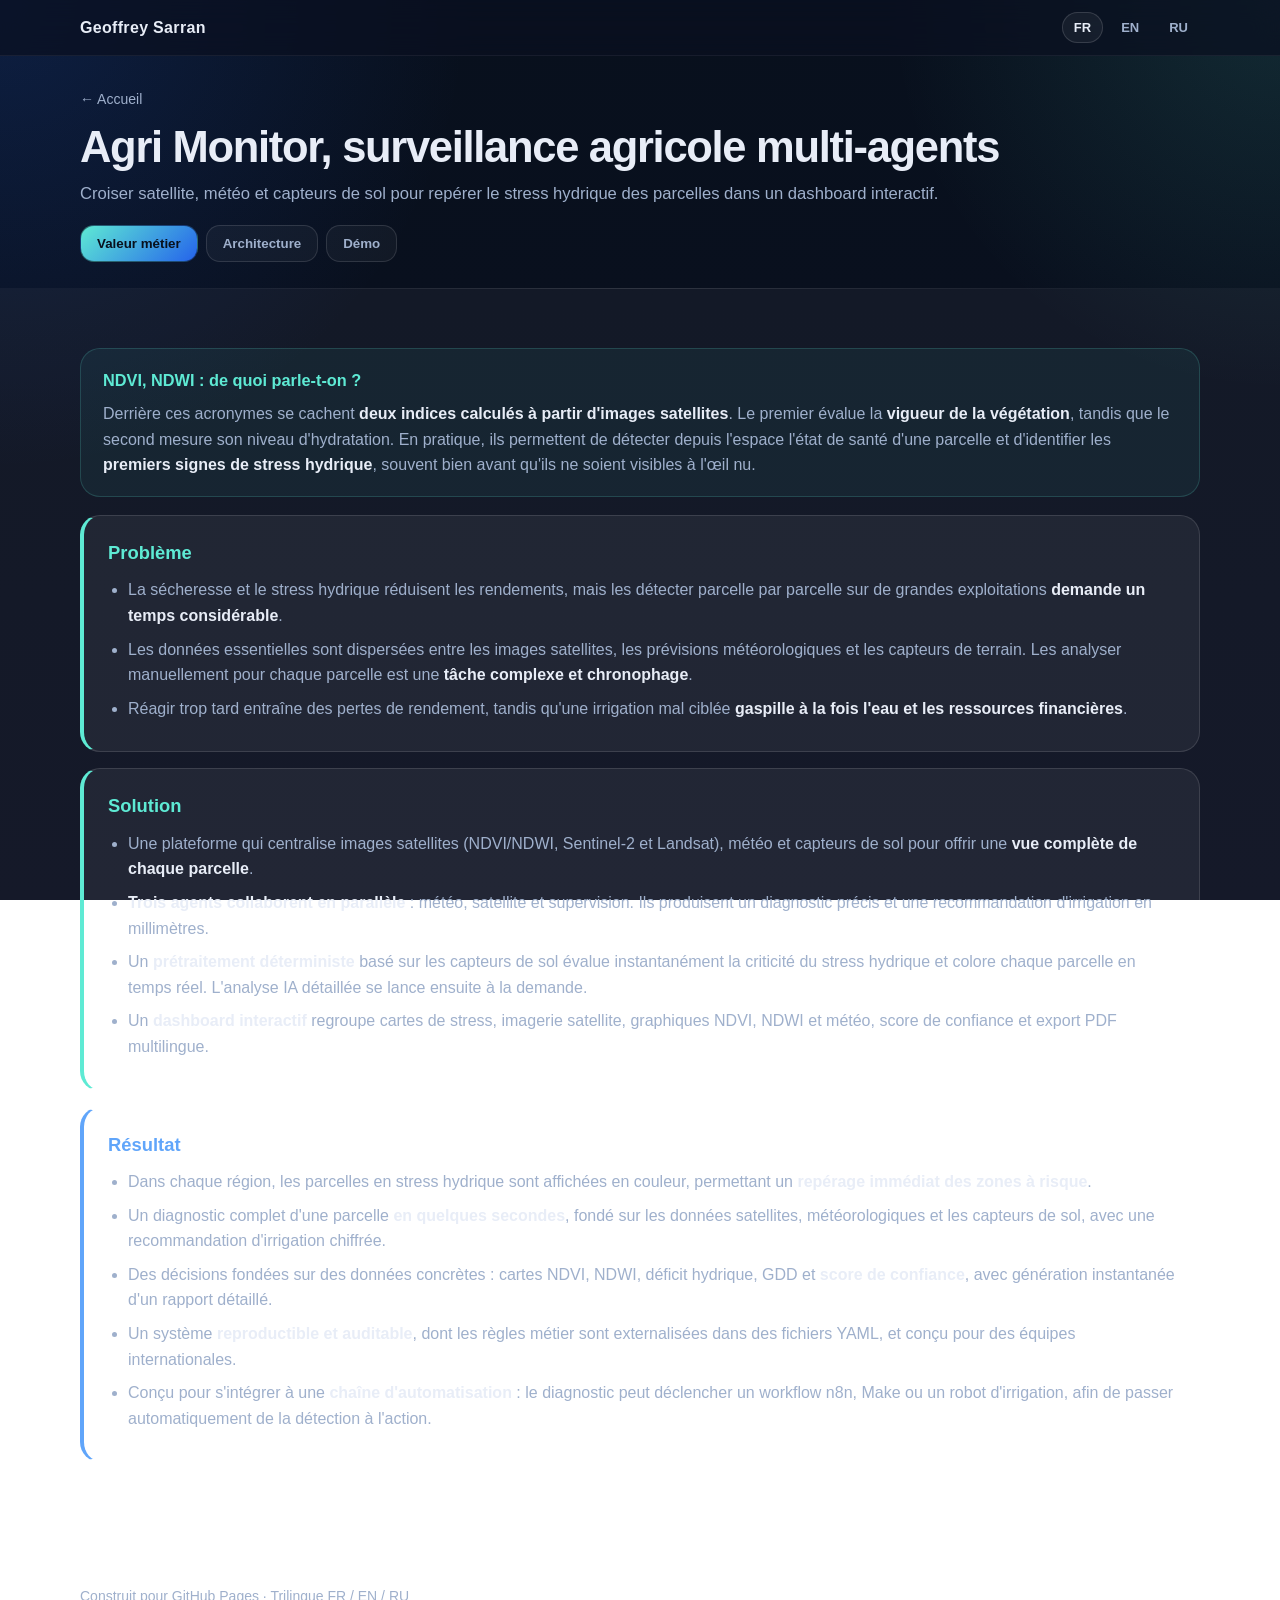
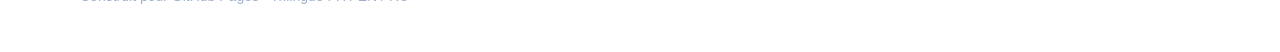
==== projects/agri-monitor/index.html @ 0bb5f07e "Portfolio trilingue FR/EN/RU : hub + 3 etudes de cas - Hub d'accueil avec heros, projets, competence" ====
<!DOCTYPE html>
<html lang="fr">
<head>
  <meta charset="UTF-8" />
  <meta name="viewport" content="width=device-width, initial-scale=1.0" />
  <title>Agri Monitor, surveillance agricole multi-agents - Geoffrey Sarran</title>
  <meta name="description" content="Étude de cas : Agri Monitor, surveillance agricole multi-agents (satellite, météo, capteurs) avec dashboard interactif. Valeur métier, architecture et démo." />
  <link rel="stylesheet" href="../../assets/css/styles.css" />
  <script>window.PAGE = { base: "../../" };</script>
</head>
<body>
  <!-- Header injecté par i18n.js -->

  <main>
    <section class="proj-hero container">
      <a class="back-link" href="../../index.html" data-i18n="proj_back">← Accueil</a>
      <h1 data-i18n="vostok_title">Agri Monitor, surveillance agricole multi-agents</h1>
      <p class="lead" data-i18n="vostok_tagline">Croiser satellite, météo et capteurs de sol pour repérer le stress hydrique des parcelles.</p>

      <div class="tabs">
        <button class="tab-btn" data-tab="value" data-i18n="tab_value">Valeur métier</button>
        <button class="tab-btn" data-tab="archi" data-i18n="tab_archi">Architecture</button>
        <button class="tab-btn" data-tab="demo"  data-i18n="tab_demo">Démo</button>
      </div>
    </section>

    <section class="band">
      <div class="container">
      <!-- ===== Panneau VALEUR MÉTIER ===== -->
      <div class="tab-panel" data-panel="value">
        <div class="context-note">
          <h3 data-i18n="vostok_context_title">NDVI, NDWI : de quoi parle-t-on ?</h3>
          <p data-i18n-html="vostok_context_html"></p>
        </div>
        <div class="case-block">
          <h3 data-i18n="cs_problem_title">Problème</h3>
          <div data-i18n-html="vostok_problem_html"></div>
        </div>
        <div class="case-block">
          <h3 data-i18n="cs_solution_title">Solution</h3>
          <div data-i18n-html="vostok_solution_html"></div>
        </div>
        <div class="case-block is-result">
          <h3 data-i18n="cs_result_title">Résultat</h3>
          <div data-i18n-html="vostok_result_html"></div>
        </div>
      </div>

      <!-- ===== Panneau ARCHITECTURE ===== -->
      <div class="tab-panel" data-panel="archi">

        <!-- Sous-section 1 : Vue d'ensemble (schéma animé parallèle) -->
        <div class="archi-sec sec-light">
          <h3 class="archi-head" data-i18n="vostok_overview_title">Vue d'ensemble</h3>
          <p class="lead" data-i18n="vostok_archi_intro">Le même principe qu'un bon diagnostic.</p>

          <h4 class="flow-title" data-i18n="vostok_flow_title">Diagnostic d'une parcelle</h4>
          <div class="flow-card">
            <!-- Fourche robuste : nœuds flexbox + connecteurs SVG calculés par fork.js -->
            <div class="fork2" id="agriFork" data-links="field>a1; field>a2; a1>sup; a2>sup; sup>diag">
              <svg class="fork2-svg" aria-hidden="true"></svg>
              <div class="fork2-node" data-fk="field"><div class="flow-icon">🗺️</div><div class="flow-label" data-i18n="vostok_fl_n1">Parcelle</div></div>
              <div class="fork2-col">
                <div class="fork2-node" data-fk="a1"><div class="flow-icon">🌦️</div><div class="flow-label" data-i18n="vostok_fl_b1">Agent météo</div></div>
                <div class="fork2-node" data-fk="a2"><div class="flow-icon" style="animation-delay:.4s">🛰️</div><div class="flow-label" data-i18n="vostok_fl_b2">Agent satellite (NDVI)</div></div>
              </div>
              <div class="fork2-node" data-fk="sup"><div class="flow-icon" style="animation-delay:1s">🧠</div><div class="flow-label" data-i18n="vostok_fl_n2">Superviseur</div></div>
              <div class="fork2-node" data-fk="diag"><div class="flow-icon" style="animation-delay:1.6s">💧</div><div class="flow-label" data-i18n="vostok_fl_n3">Diagnostic + irrigation</div></div>
            </div>
          </div>
        </div>

        <!-- Sous-section 2 : Stack technique -->
        <div class="archi-sec sec-dark">
          <h3 class="archi-head" data-i18n="vostok_stack_heading">Stack technique</h3>
          <div class="stack" data-i18n-html="vostok_stack_html"></div>
        </div>

        <!-- Sous-section 3 : Arborescence -->
        <div class="archi-sec sec-light">
          <h3 class="archi-head" data-i18n="vostok_tree_heading">Arborescence du projet</h3>
          <pre class="tree" data-i18n-html="vostok_tree_html"></pre>
        </div>

        <!-- Sous-section 4 : Extrait commenté 1 -->
        <div class="archi-sec sec-dark">
          <h3 class="archi-head" data-i18n="vostok_code_title">Extrait commenté</h3>
          <pre class="tree" data-i18n-html="vostok_code_html"></pre>
        </div>

        <!-- Sous-section 5 : Extrait commenté 2 -->
        <div class="archi-sec sec-light">
          <h3 class="archi-head" data-i18n="vostok_code2_title">Extrait commenté</h3>
          <pre class="tree" data-i18n-html="vostok_code2_html"></pre>
        </div>

        <!-- À retenir : encart à liseré teal, même style que les autres projets -->
        <div class="case-block" style="margin-top:16px">
          <p data-i18n-html="vostok_archi_note_html"></p>
        </div>
      </div>

      <!-- ===== Panneau DÉMO ===== -->
      <div class="tab-panel" data-panel="demo">
        <div class="demo-box" data-i18n-html="vostok_demo_html"></div>
      </div>
      </div>
    </section>
  </main>

  <footer class="container footer">
    <span data-i18n="footer_text">Construit pour GitHub Pages · Trilingue FR / EN / RU</span>
  </footer>

  <!-- Dictionnaires communs -->
  <script src="../../assets/i18n/fr.js"></script>
  <script src="../../assets/i18n/en.js"></script>
  <script src="../../assets/i18n/ru.js"></script>
  <!-- Dictionnaires spécifiques au projet Agri Monitor -->
  <script src="agri-monitor.fr.js"></script>
  <script src="agri-monitor.en.js"></script>
  <script src="agri-monitor.ru.js"></script>
  <!-- Moteurs : i18n puis onglets -->
  <script src="../../assets/js/i18n.js"></script>
  <script src="../../assets/js/tabs.js"></script>
  <!-- Schéma "Vue d'ensemble" : connecteurs SVG calculés depuis le centre des icônes (module partagé) -->
  <script src="../../assets/js/fork.js"></script>
</body>
</html>
---- assets/css/styles.css ----
/* =============================================================
   styles.css : Charte graphique partagée du portfolio
   Thème sombre moderne, responsive, réutilisé par toutes les pages.
   ============================================================= */

:root {
  --bg: #0b1020;
  --panel: rgba(255, 255, 255, 0.06);
  --panel-2: rgba(255, 255, 255, 0.04);
  --panel-border: rgba(255, 255, 255, 0.12);
  --text: #e8edf7;
  --muted: #9fb0cc;
  --accent: #5eead4;
  --accent-2: #2563eb; /* bleu roi profond (синий), pas bleu clair */
  --max-width: 1120px;
  --radius: 20px;
  --radius-sm: 14px;
  --shadow: 0 14px 40px rgba(0, 0, 0, 0.26);
}

* { box-sizing: border-box; }
html { scroll-behavior: smooth; }

body {
  margin: 0;
  font-family: Inter, "Segoe UI", Roboto, Arial, sans-serif;
  background:
    radial-gradient(circle at top left, rgba(37, 99, 235, 0.18), transparent 30%),
    radial-gradient(circle at top right, rgba(94, 234, 212, 0.12), transparent 25%),
    linear-gradient(180deg, #08101d 0%, #0b1020 100%);
  background-attachment: fixed;
  color: var(--text);
  line-height: 1.6;
  min-height: 100vh;
}

a { color: inherit; text-decoration: none; }

.container {
  width: min(100% - 32px, var(--max-width));
  margin: 0 auto;
}

h1, h2, h3, p { margin-top: 0; }

/* ---------- Header / navigation (injecté par i18n.js) -------- */
.site-header {
  position: sticky;
  top: 0;
  backdrop-filter: blur(14px);
  background: rgba(11, 16, 32, 0.72);
  border-bottom: 1px solid rgba(255, 255, 255, 0.06);
  z-index: 20;
}

.nav {
  display: flex;
  align-items: center;
  justify-content: space-between;
  gap: 16px;
  padding: 12px 0;
}

.brand {
  font-weight: 700;
  letter-spacing: 0.02em;
  white-space: nowrap;
}

.nav-links {
  display: flex;
  gap: 6px;
  flex-wrap: wrap;
  margin-left: auto;
  margin-right: 6px;
}

.nav-links a {
  color: var(--muted);
  font-size: 14px;
  padding: 8px 12px;
  border-radius: 999px;
  transition: 0.2s ease;
}

.nav-links a:hover { color: var(--text); background: rgba(255, 255, 255, 0.05); }

.lang-switch {
  display: flex;
  align-items: center;
  gap: 6px;
  flex-wrap: wrap;
}

.lang-btn {
  color: var(--muted);
  font-size: 13px;
  font-weight: 600;
  background: transparent;
  border: 1px solid transparent;
  padding: 7px 11px;
  border-radius: 999px;
  cursor: pointer;
  transition: 0.2s ease;
}

.lang-btn:hover,
.lang-btn.active {
  color: var(--text);
  border-color: rgba(255, 255, 255, 0.14);
  background: rgba(255, 255, 255, 0.05);
}

/* ---------- Cartes génériques -------------------------------- */
.card {
  background: var(--panel);
  border: 1px solid var(--panel-border);
  border-radius: var(--radius);
  box-shadow: var(--shadow);
}

/* ---------- Hero --------------------------------------------- */
.hero { padding: 40px 0 30px; }

.hero-grid {
  display: grid;
  grid-template-columns: 1fr 280px;
  gap: 28px;
  align-items: start;
}

.hero-card {
  padding: 30px;
  display: flex;
  flex-direction: column;
  justify-content: flex-start;
}

.eyebrow {
  display: inline-flex;
  gap: 8px;
  align-items: center;
  padding: 8px 14px;
  border-radius: 999px;
  background: rgba(94, 234, 212, 0.08);
  color: var(--accent);
  border: 1px solid rgba(94, 234, 212, 0.14);
  font-size: 13px;
  margin-bottom: 16px;
  width: fit-content;
}

h1 {
  font-size: clamp(2rem, 3.4vw, 3.1rem);
  line-height: 1.06;
  margin-bottom: 14px;
  letter-spacing: -0.03em;
}
/* Le titre russe est plus long : on réduit un peu sa taille pour tenir sur 2 lignes */
html[lang="ru"] .hero-card h1 {
  font-size: clamp(1.7rem, 2.9vw, 2.6rem);
}

.lead {
  font-size: 1.04rem;
  color: var(--muted);
  max-width: 62ch;
  margin-bottom: 20px;
}

/* Dans le héros, l'accroche occupe toute la largeur de la carte */
.hero-card .lead { max-width: none; }

/* Dans les onglets projet, l'intro s'aligne sur la largeur des blocs en dessous */
.tab-panel .lead { max-width: none; }

.cta-row { display: flex; gap: 14px; flex-wrap: wrap; }

.btn {
  display: inline-flex;
  align-items: center;
  justify-content: center;
  gap: 10px;
  padding: 12px 18px;
  border-radius: var(--radius-sm);
  border: 1px solid rgba(255, 255, 255, 0.12);
  font-weight: 600;
  cursor: pointer;
  transition: 0.2s ease;
}

.btn:hover { transform: translateY(-1px); }

.btn-primary {
  background: linear-gradient(135deg, var(--accent), var(--accent-2));
  color: #08101d;
  border: none;
}

.btn-ghost { color: var(--text); }
.btn-ghost:hover { background: rgba(255, 255, 255, 0.05); }

/* ---------- Colonne latérale (à propos / contact) ------------ */
.side-column {
  display: grid;
  grid-template-columns: 1fr;
  gap: 14px;
  align-content: start;
}

/* Photo du héros (colonne de droite) : compacte, format carré */
.hero-aside {
  display: grid;
  gap: 14px;
}

.hero-photo {
  width: 260px;
  aspect-ratio: 1 / 1;
  border-radius: var(--radius);
  overflow: hidden;
  border: 1px solid var(--panel-border);
  background: var(--panel-2);
  box-shadow: var(--shadow);
}
.hero-photo img {
  display: block;
  width: 100%;
  height: 100%;
  object-fit: cover;
  object-position: center 30%;
}

.hero-note {
  width: 260px;
  padding: 14px 16px;
  border-radius: var(--radius-sm);
  background: var(--panel-2);
  border: 1px solid rgba(255, 255, 255, 0.08);
}

.hero-note strong {
  display: block;
  color: var(--text);
  font-size: 14px;
  margin-bottom: 2px;
}

.hero-note span {
  color: var(--muted);
  font-size: 13px;
  line-height: 1.45;
}

/* Indicateur de disponibilité : comble la colonne droite + signal recruteur */
.hero-avail {
  display: flex;
  align-items: center;
  gap: 9px;
  width: 260px;
  padding: 12px 16px;
  border-radius: var(--radius-sm);
  background: rgba(94, 234, 212, 0.06);
  border: 1px solid rgba(94, 234, 212, 0.18);
  color: var(--text);
  font-size: 13px;
  font-weight: 600;
}
.hero-avail .dot {
  width: 9px;
  height: 9px;
  border-radius: 50%;
  background: #34d399;
  box-shadow: 0 0 8px rgba(52, 211, 153, 0.85);
  flex-shrink: 0;
  align-self: flex-start;
  margin-top: 4px;
}
/* Badge dispo sur 2 lignes : intitulé + spécialités (ex-phrase du Contact) */
.hero-avail .avail-text { display: flex; flex-direction: column; gap: 2px; line-height: 1.3; }
.hero-avail .avail-sub { font-size: 12px; color: var(--muted); text-wrap: balance; }

.hero-facts {
  display: grid;
  grid-template-columns: repeat(3, 1fr);
  gap: 12px;
  margin: 2px 0 22px;
}

.hero-facts div {
  padding-top: 12px;
  border-top: 1px solid rgba(255, 255, 255, 0.08);
}

.hero-facts strong {
  display: block;
  font-size: 1.1rem;
  font-weight: 800;
  line-height: 1.1;
  background: linear-gradient(135deg, var(--accent), var(--accent-2));
  -webkit-background-clip: text;
  background-clip: text;
  -webkit-text-fill-color: transparent;
  color: transparent;
}

.hero-facts span {
  display: block;
  color: var(--muted);
  font-size: 13px;
  line-height: 1.35;
  margin-top: 4px;
}

.side-card {
  padding: 18px 20px;
  border-radius: 18px;
  background: var(--panel-2);
  border: 1px solid rgba(255, 255, 255, 0.08);
  box-shadow: none; /* cartes secondaires : on allège, l'ombre forte est réservée au héros */
}

.side-card h3 {
  margin-bottom: 8px;
  font-size: 1.02rem;
  line-height: 1.2;
}

.side-card p {
  margin: 0 0 4px 0;
  color: var(--muted);
  font-size: 14px;
  line-height: 1.5;
}

.side-card a { color: var(--accent); }
.side-card a:hover { text-decoration: underline; }

.contact-card { max-width: 520px; }

.kv { display: flex; gap: 8px; }
.kv .k { color: var(--text); font-weight: 600; min-width: 72px; }

.todo { color: #f0b67a; font-style: italic; }

/* ---------- Sections ----------------------------------------- */
section {
  position: relative;
  padding: 60px 0;
  scroll-margin-top: 80px; /* l'ancre ne passe pas sous le header collant */
}

/* Bande alternée pleine largeur : crée un rythme entre les sections */
section.band { background: rgba(255, 255, 255, 0.022); }

/* Séparateur fin en dégradé entre deux sections consécutives */
section + section::before {
  content: "";
  position: absolute;
  top: 0;
  left: 50%;
  transform: translateX(-50%);
  width: min(100% - 32px, var(--max-width));
  height: 1px;
  background: linear-gradient(90deg, transparent, rgba(255, 255, 255, 0.12), transparent);
}

.section-head { margin-bottom: 22px; }
.section-head h2 { font-size: clamp(1.5rem, 2.5vw, 2rem); margin-bottom: 6px; }
.section-head p { color: var(--muted); max-width: 64ch; margin: 0; }

/* Libellé d'accroche numéroté au-dessus de chaque titre de section */
.kicker {
  display: inline-block;
  font-family: "JetBrains Mono", "Consolas", monospace;
  font-size: 13px;
  font-weight: 700;
  letter-spacing: 0.2em;
  color: var(--accent);
  margin-bottom: 12px;
}
.kicker::before {
  content: "";
  display: inline-block;
  width: 18px;
  height: 2px;
  margin-right: 10px;
  vertical-align: middle;
  background: var(--accent);
  border-radius: 2px;
}

.subhead {
  margin: 28px 0 14px;
  font-size: 1.15rem;
  color: var(--text);
}

/* Deux cartes côte à côte (bio + langues) */
.cards-2 {
  display: grid;
  grid-template-columns: 1.4fr 1fr;
  gap: 18px;
}

/* Bandeau de capacités : un seul bloc, 3 items en ligne séparés par un trait.
   Volontairement différent des cartes projet, pour éviter l'amalgame "capacité = projet du dessus". */
.capabilities-grid {
  display: flex;
  flex-wrap: wrap;
  border: 1px solid var(--panel-border);
  border-radius: var(--radius);
  background: var(--panel-2);
  overflow: hidden;
}

.capability {
  flex: 1 1 0;
  min-width: 220px;
  display: flex;
  flex-direction: column;
  align-items: center;
  text-align: center;
  gap: 8px;
  padding: 28px 24px;
}
.capability + .capability { border-left: 1px solid var(--panel-border); }

.cap-icon { font-size: 1.7rem; line-height: 1; }

.capability h3 {
  font-size: 1.02rem;
  line-height: 1.25;
  margin: 0;
}

.capability .tool-line {
  margin: 0;
  color: var(--muted);
  font-size: 13px;
}

/* ---------- Grille projets ----------------------------------- */
.projects-grid {
  display: grid;
  grid-template-columns: repeat(3, minmax(0, 1fr));
  gap: 18px;
}

.project-card {
  padding: 0;
  overflow: hidden;
  display: flex;
  flex-direction: column;
  transition: 0.2s ease;
}

.project-card:hover {
  transform: translateY(-3px);
  border-color: rgba(94, 234, 212, 0.35);
}

/* Vignette cliquable en haut de carte */
.project-thumb {
  display: block;
  aspect-ratio: 16 / 9;
  overflow: hidden;
  background: var(--panel-2);
  border-bottom: 1px solid var(--panel-border);
}
.project-thumb img {
  display: block;
  width: 100%;
  height: 100%;
  object-fit: cover;
  transition: transform 0.35s ease;
}
.project-card:hover .project-thumb img { transform: scale(1.04); }

/* Corps de la carte : padding + CTA aligné en bas */
.project-body {
  padding: 22px;
  display: flex;
  flex-direction: column;
  justify-content: space-between;
  flex: 1;
}

.project-card .badge {
  align-self: flex-start;
  font-size: 12px;
  font-weight: 600;
  padding: 5px 11px;
  border-radius: 999px;
  margin-bottom: 12px;
  background: rgba(94, 234, 212, 0.10);
  color: var(--accent);
  border: 1px solid rgba(94, 234, 212, 0.20);
}

.project-card h3 { font-size: 1.25rem; margin-bottom: 8px; }
.project-card p { color: var(--muted); margin-bottom: 14px; }

.compact-list {
  margin: 0 0 14px;
  padding-left: 18px;
  color: var(--muted);
  font-size: 14px;
  line-height: 1.45;
}

.compact-list li {
  margin-bottom: 6px;
}

.project-stack {
  padding-top: 12px;
  border-top: 1px solid rgba(255, 255, 255, 0.08);
  font-size: 13px;
  line-height: 1.45;
  margin-bottom: 18px;
}

.project-stack strong {
  color: var(--text);
  margin-right: 6px;
}

.tag-row { display: flex; gap: 8px; flex-wrap: wrap; margin-bottom: 18px; }

.tag {
  font-size: 12px;
  color: var(--muted);
  border: 1px solid rgba(255, 255, 255, 0.10);
  border-radius: 999px;
  padding: 5px 10px;
}

.project-links { display: flex; gap: 14px; flex-wrap: wrap; font-size: 14px; }
.project-links a { color: var(--accent); font-weight: 600; }
.project-links a:hover { text-decoration: underline; }

/* ---------- Onglets (préparés pour les pages-projets) -------- */
.tabs { display: flex; gap: 8px; flex-wrap: wrap; margin-bottom: 20px; }

.tab-btn {
  padding: 10px 16px;
  border-radius: var(--radius-sm);
  border: 1px solid var(--panel-border);
  background: var(--panel-2);
  color: var(--muted);
  font-weight: 600;
  cursor: pointer;
  transition: 0.2s ease;
}

.tab-btn:hover { color: var(--text); }
.tab-btn.active {
  color: #08101d;
  background: linear-gradient(135deg, var(--accent), var(--accent-2));
  /* Bordure extérieure assombrie (au lieu de transparent) : le bord clair du
     dégradé (teal vif #5eead4) ressortait comme un trait blanc contre le fond
     sombre. Ce liseré sombre neutralise le bord sans changer le dégradé. */
  border-color: rgba(8, 16, 29, 0.55);
}
/* Pas de halo de focus du navigateur (le dégradé indique déjà l'onglet actif) :
   c'est le « trait blanc » disgracieux. Chrome déclenche aussi :focus-visible au
   clic, donc on retire le contour dans TOUS les cas de focus, sinon le contour
   teal (cyan clair) se lit comme un trait blanc. */
.tab-btn:focus,
.tab-btn:focus-visible { outline: none; }

.tab-panel { display: none; }
.tab-panel.active { display: block; }

/* ---------- Pages-projets ------------------------------------ */
.proj-hero { padding: 30px 0 6px; }

.back-link {
  display: inline-block;
  color: var(--muted);
  font-size: 14px;
  margin-bottom: 14px;
}
.back-link:hover { color: var(--text); }

.proj-hero h1 { font-size: clamp(1.8rem, 3.4vw, 2.8rem); margin-bottom: 10px; }
.proj-hero .lead { margin-bottom: 18px; max-width: none; }

/* La zone de contenu des pages projet = bande éclaircie sous le héros sombre,
   un peu plus marquée que les bandes de l'accueil (une seule transition à lire). */
.proj-hero + .band { background: rgba(255, 255, 255, 0.04); }

/* Bloc d'étude de cas (Problème / Solution / Résultat) */
.case-block {
  padding: 22px 24px;
  border-radius: var(--radius);
  background: var(--panel);
  border: 1px solid var(--panel-border);
  border-left: 4px solid var(--accent);
  margin-bottom: 16px;
}
.case-block h3 { font-size: 1.15rem; margin-bottom: 10px; color: var(--accent); }
.case-block p { color: var(--muted); margin-bottom: 10px; }
.case-block ul { margin: 0; padding-left: 20px; color: var(--muted); }
.case-block li { margin-bottom: 8px; }
.case-block strong { color: var(--text); }

.case-block.is-result { border-left-color: #60a5fa; }
.case-block.is-result h3 { color: #60a5fa; }

/* Encart de contexte (note personnelle / définition) */
.context-note {
  padding: 18px 22px;
  border-radius: var(--radius);
  background: rgba(94, 234, 212, 0.06);
  border: 1px solid rgba(94, 234, 212, 0.18);
  margin-bottom: 18px;
}
.context-note h3 { font-size: 1.02rem; margin-bottom: 8px; color: var(--accent); }
.context-note p { color: var(--muted); margin: 0; }
.context-note strong { color: var(--text); }

/* Arborescence annotée */
.tree {
  background: #060b16;
  border: 1px solid var(--panel-border);
  border-radius: var(--radius-sm);
  padding: 18px 20px;
  overflow-x: auto;
  font-family: "JetBrains Mono", "Consolas", monospace;
  font-size: 13px;
  line-height: 1.7;
  color: var(--text);
}
.tree .c { color: var(--muted); }  /* commentaire / annotation */

/* Stack technique : récapitulatif groupé en haut de l'onglet Architecture */
.stack {
  background: #060b16;
  border: 1px solid var(--panel-border);
  border-radius: var(--radius-sm);
  padding: 18px 20px;
  margin: 0 0 22px;
  display: grid;
  gap: 12px;
}
.stack-group {
  display: grid;
  grid-template-columns: 150px 1fr;
  gap: 6px 16px;
  align-items: start;
}
.stack-cat {
  font-size: 0.72rem;
  letter-spacing: 0.08em;
  text-transform: uppercase;
  font-weight: 700;
  color: var(--muted);
  padding-top: 6px;
}
.stack-badges { display: flex; flex-wrap: wrap; gap: 8px; }
.stack-badge {
  font-size: 0.82rem;
  padding: 4px 11px;
  border-radius: 999px;
  background: rgba(94, 234, 212, 0.08);
  border: 1px solid rgba(94, 234, 212, 0.22);
  color: #c8f5ec;
}
@media (max-width: 560px) {
  .stack-group { grid-template-columns: 1fr; gap: 6px; }
  .stack-cat { padding-top: 0; }
}

/* ---------- Onglet Architecture : sous-sections délimitées, fonds alternés ----------
   Les blocs de code (.tree/.stack, fond #060b16) sont plus sombres que toute teinte
   de bande, donc ils ressortent partout : on peut alterner librement les fonds. */
.archi-sec {
  padding: 26px 24px;
  border-radius: var(--radius);
  margin-bottom: 14px;
}
.archi-sec:last-child { margin-bottom: 0; }
.archi-sec.sec-light { background: rgba(255, 255, 255, 0.06); }
.archi-sec.sec-dark  { background: rgba(255, 255, 255, 0.022); }
.archi-head {
  font-size: 1.05rem;
  font-weight: 600;
  color: var(--text);
  margin: 0 0 14px;
}
.archi-sec > .lead { margin-bottom: 16px; }
.archi-sec > .tree:last-child,
.archi-sec > .stack:last-child { margin-bottom: 0; }
/* Schéma d'ensemble Agri : fourche parallèle ROBUSTE (inspirée du moteur de workflow
   du projet fil rouge). Les nœuds sont en flexbox (auto-centrés, responsive) et les
   connecteurs sont des paths SVG RECALCULÉS depuis le centre réel des icônes
   (getBoundingClientRect) par fork.js : ils tombent donc toujours pile au centre,
   quel que soit l'écran ou la longueur des libellés. Le point circule le long du
   path via <animateMotion> (il suit le vrai chemin, comme le Coach/NEOBATI). */
.fork2 {
  position: relative;
  display: flex;
  align-items: center;
  justify-content: center;
  gap: 44px;
  padding: 16px 0 6px;
  overflow-x: auto;
}
.fork2-col { display: flex; flex-direction: column; gap: 40px; }
.fork2-row { display: flex; align-items: flex-start; gap: 36px; }
.fork2-node { display: flex; flex-direction: column; align-items: center; gap: 8px; width: 138px; }
.fork2-node .flow-label { font-size: 12px; }
/* Nœud "IF" : pastille décision avec du texte au lieu d'un emoji */
.fork2-node .flow-icon.is-if { font-size: 0.95rem; font-weight: 700; letter-spacing: 0.04em; color: var(--accent); }
/* Nœud dont le libellé doit rester sur une seule ligne (largeur auto) */
.fork2-node.is-wide { width: auto; }
.fork2-node.is-wide .flow-label { white-space: nowrap; }
/* Flux linéaires NEOBATI : nœuds à largeur fixe (204px) → les 3 flux ont la
   MÊME largeur d'animation (3x204 + 2x44 = 700px), ce qui permet d'aligner
   exactement la barre d'impact dessous ET de loger le plus long texte
   d'impact RU ("Ни одного забытого напоминания...") sur une seule ligne.
   Libellé sur UNE seule ligne (nowrap), agrandi à 14px pour la lisibilité. */
.fork2.is-linear .fork2-node { width: 204px; }
.fork2.is-linear .fork2-node .flow-label { white-space: nowrap; font-size: 14px; }
/* Icônes agrandies (54->62px) pour rester lisibles, y compris pour une vue faible. */
.fork2.is-linear .flow-icon { width: 62px; height: 62px; font-size: 1.75rem; }
/* Barre d'impact ramenée à la largeur de l'animation (700px), centrée, texte
   agrandi (15px) pour la lisibilité, au lieu de s'étirer sur toute la boîte noire. */
.flow-board .flow-impact { max-width: 700px; margin-left: auto; margin-right: auto; font-size: 15px; }
.fork2-svg { position: absolute; inset: 0; width: 100%; height: 100%; overflow: visible; pointer-events: none; }
.fork2-line { fill: none; stroke: var(--panel-border); stroke-width: 2; }
/* Pointillé qui défile le long du path (comme la doc du projet fil rouge) :
   on garde toujours le chemin visible, pas juste un point. La couleur suit
   --flow (teal par défaut sur Coach/Agri, ocre/vert/bleu par flux sur NEOBATI). */
.fork2-flow {
  fill: none;
  stroke: var(--flow, var(--accent));
  stroke-width: 2.5;
  stroke-linecap: round;
  stroke-dasharray: 0.5 11;
  animation: forkFlow 1s linear infinite;
}
@keyframes forkFlow { to { stroke-dashoffset: -11.5; } }

/* Zone démo (vidéo à venir) */
.demo-box {
  border: 1px dashed var(--panel-border);
  border-radius: var(--radius);
  padding: 40px 24px;
  text-align: center;
  color: var(--muted);
  background: var(--panel-2);
}

/* ---------- Canvas animés d'automatisation (NEOBATI) -------- */
.flow-title {
  font-size: 1.05rem;
  color: var(--text);
  margin: 26px 0 12px;
  font-weight: 600;
}

/* Bloc noir contenant les canvas d'automatisation (cohérent avec le bloc code des autres projets) */
.flow-board {
  background: #060b16;
  border: 1px solid var(--panel-border);
  border-radius: var(--radius);
  padding: 6px 22px 20px;
}
.flow-board .flow-title { margin-top: 22px; }
/* Option A : flux directement sur le noir (cartes transparentes) */
.flow-board .flow-card {
  background: transparent;
  border-color: transparent;
  padding: 14px 6px;
  margin-bottom: 4px;
}

.flow-card {
  background: var(--panel);
  border: 1px solid var(--panel-border);
  border-radius: var(--radius);
  padding: 24px 26px;
  margin-bottom: 16px;
  /* couleur d'accent par défaut (surchargée par .c-ocre/.c-green/.c-blue) */
  --flow: var(--accent);
  --flow-dim: rgba(94, 234, 212, 0.12);
  --flow-mid: rgba(94, 234, 212, 0.30);
}
.flow-card.c-ocre  { --flow:#E8A040; --flow-dim:rgba(232,160,64,0.12);  --flow-mid:rgba(232,160,64,0.32); }
.flow-card.c-green { --flow:#60D0A0; --flow-dim:rgba(96,208,160,0.12);  --flow-mid:rgba(96,208,160,0.32); }
.flow-card.c-blue  { --flow:#5BA3F5; --flow-dim:rgba(91,163,245,0.12);  --flow-mid:rgba(91,163,245,0.32); }

.flow-icon {
  width: 54px;
  height: 54px;
  border-radius: 16px;
  display: flex;
  align-items: center;
  justify-content: center;
  font-size: 1.5rem;
  background: var(--flow-dim);
  border: 1px solid var(--flow-mid);
  animation: nodePulse 3.6s ease-in-out infinite;
}

.flow-label { font-size: 13px; color: var(--muted); line-height: 1.35; }

@keyframes nodePulse {
  0%, 100% { box-shadow: 0 0 0 0 transparent; }
  50%      { box-shadow: 0 0 0 5px var(--flow-dim); }
}

.flow-impact {
  display: flex;
  gap: 8px;
  align-items: center;
  margin-top: 18px;
  padding: 10px 14px;
  border-radius: var(--radius-sm);
  background: var(--flow-dim);
  border: 1px solid var(--flow-mid);
  font-size: 14px;
  color: var(--text);
}
.flow-impact .bolt { color: var(--flow); flex-shrink: 0; }

/* Accessibilité : couper les animations si l'utilisateur le demande */
@media (prefers-reduced-motion: reduce) {
  .flow-icon, .fork2-flow { animation: none; }
}

/* ---------- Pied de page ------------------------------------- */
.footer {
  padding: 30px 0 44px;
  color: var(--muted);
  font-size: 14px;
  border-top: 1px solid rgba(255, 255, 255, 0.06);
  margin-top: 16px;
}

/* ---------- Responsive --------------------------------------- */
@media (max-width: 960px) {
  .projects-grid,
  .cards-2,
  .hero-grid { grid-template-columns: 1fr; }
  .capability { flex-basis: 100%; }
  .capability + .capability { border-left: none; border-top: 1px solid var(--panel-border); }
  .hero-aside { justify-items: center; }
  .hero-photo,
  .hero-note,
  .hero-avail { width: 100%; max-width: 280px; }
}

@media (max-width: 640px) {
  .nav { flex-wrap: wrap; }
  .hero-card { padding: 22px; }
  .side-card { padding: 18px; }
  .project-body { padding: 18px; }
  .hero-facts { grid-template-columns: 1fr; gap: 10px; }
}
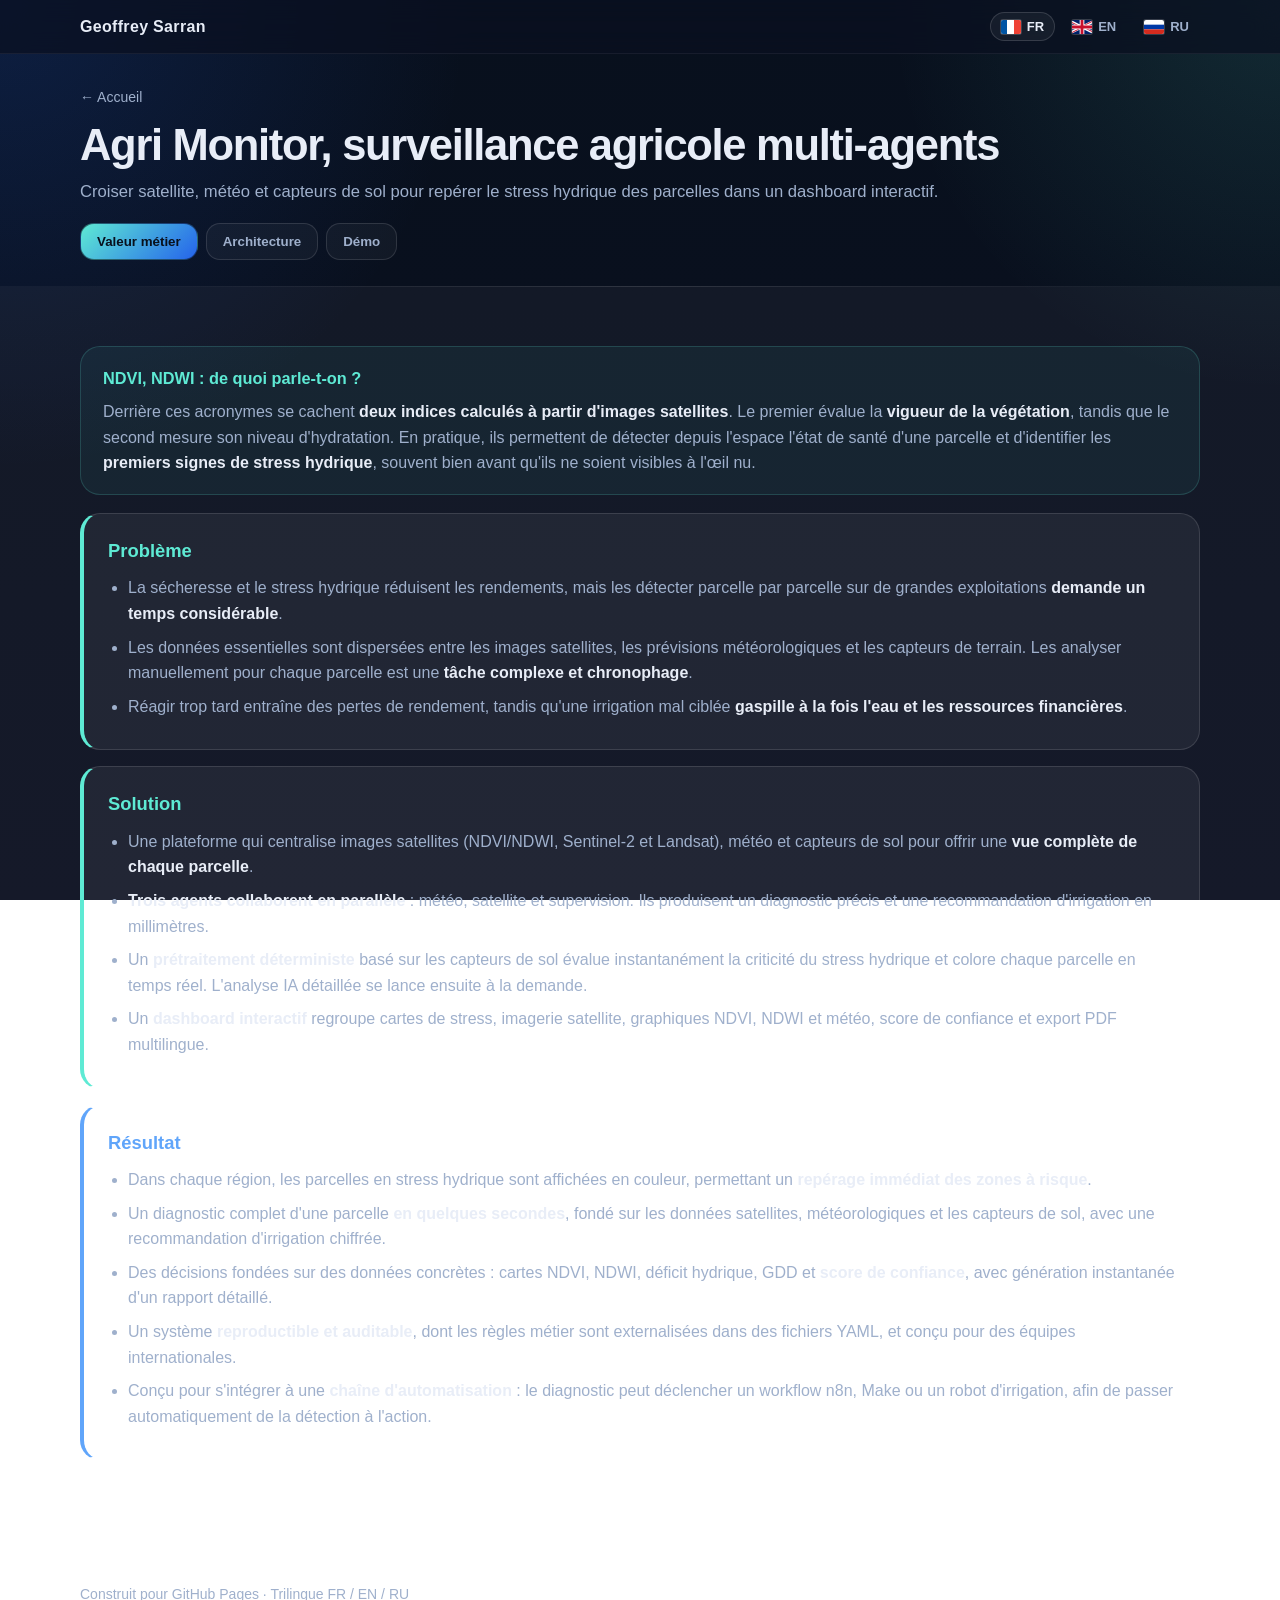
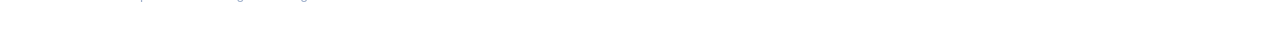
==== commit 4f3b56c7: "Ajout du suivi Google Analytics 4 (centralise) Co-Authored-By: Claude Opus 4.8 <noreply@anthropic.co" ====
--- a/projects/agri-monitor/index.html
+++ b/projects/agri-monitor/index.html
@@ -7,6 +7,8 @@
   <meta name="description" content="Étude de cas : Agri Monitor, surveillance agricole multi-agents (satellite, météo, capteurs) avec dashboard interactif. Valeur métier, architecture et démo." />
   <link rel="stylesheet" href="../../assets/css/styles.css" />
   <script>window.PAGE = { base: "../../" };</script>
+  <!-- Suivi de fréquentation (Google Analytics 4), centralisé -->
+  <script src="../../assets/js/analytics.js"></script>
 </head>
 <body>
   <!-- Header injecté par i18n.js -->
--- a/assets/css/styles.css
+++ b/assets/css/styles.css
@@ -93,15 +93,29 @@
 }
 
 .lang-btn {
+  display: inline-flex;
+  align-items: center;
+  gap: 6px;
   color: var(--muted);
   font-size: 13px;
   font-weight: 600;
   background: transparent;
   border: 1px solid transparent;
-  padding: 7px 11px;
+  padding: 6px 10px;
   border-radius: 999px;
   cursor: pointer;
   transition: 0.2s ease;
+}
+
+/* Petit drapeau SVG (net sur Windows, contrairement aux emojis de drapeaux) ;
+   léger liseré pour que les bandes blanches ressortent sur le header sombre. */
+.lang-flag {
+  width: 20px;
+  height: 14px;
+  border-radius: 2px;
+  object-fit: cover;
+  display: block;
+  box-shadow: 0 0 0 1px rgba(255, 255, 255, 0.18);
 }
 
 .lang-btn:hover,
@@ -126,7 +140,9 @@
   display: grid;
   grid-template-columns: 1fr 280px;
   gap: 28px;
-  align-items: start;
+  /* Les deux colonnes finissent à la même hauteur : la carte texte s'étire
+     pour égaler la pile de droite (photo + Principe + Ouvert aux opportunités). */
+  align-items: stretch;
 }
 
 .hero-card {
@@ -199,6 +215,15 @@
 
 .btn-ghost { color: var(--text); }
 .btn-ghost:hover { background: rgba(255, 255, 255, 0.05); }
+
+/* Boutons secondaires : contour teal léger (même famille que l'accent, mais
+   moins chargé que le dégradé plein) → hiérarchie claire avec le bouton primaire. */
+.btn-secondary {
+  background: rgba(255, 255, 255, 0.04);
+  border: 1px solid rgba(255, 255, 255, 0.15);
+  color: #E5E7EB;
+}
+.btn-secondary:hover { background: rgba(255, 255, 255, 0.08); }
 
 /* ---------- Colonne latérale (à propos / contact) ------------ */
 .side-column {
@@ -368,6 +393,10 @@
 .section-head { margin-bottom: 22px; }
 .section-head h2 { font-size: clamp(1.5rem, 2.5vw, 2rem); margin-bottom: 6px; }
 .section-head p { color: var(--muted); max-width: 64ch; margin: 0; }
+/* L'intro de la section Projets tient sur une seule ligne au bureau
+   (et se replie naturellement sur mobile). */
+#projects .section-head p { max-width: none; }
+#projects-title { scroll-margin-top: 72px; }
 
 /* Libellé d'accroche numéroté au-dessus de chaque titre de section */
 .kicker {
@@ -460,6 +489,15 @@
   border-color: rgba(94, 234, 212, 0.35);
 }
 
+/* Projet mis en avant : fin contour doré + légère lueur, assortis au badge. */
+.project-card.is-flagship {
+  border-color: rgba(234, 179, 8, 0.55);
+  box-shadow: var(--shadow), 0 0 18px rgba(234, 179, 8, 0.10);
+}
+.project-card.is-flagship:hover {
+  border-color: rgba(234, 179, 8, 0.85);
+}
+
 /* Vignette cliquable en haut de carte */
 .project-thumb {
   display: block;
@@ -476,6 +514,22 @@
   transition: transform 0.35s ease;
 }
 .project-card:hover .project-thumb img { transform: scale(1.04); }
+
+/* Badge "projet phare" : tag or "néon" (ambre vif + lueur) placé en bas de la
+   carte du projet mis en avant, aligné à droite face au lien "Voir l'étude de cas". */
+.card-badge {
+  margin-left: auto; /* pousse le badge tout à droite, face au CTA */
+  font-size: 11px;
+  font-weight: 700;
+  letter-spacing: 0.03em;
+  color: #FACC15;
+  background: rgba(234, 179, 8, 0.08);
+  border: 1px solid #EAB308;
+  border-radius: 999px;
+  padding: 3px 10px;
+  box-shadow: 0 0 12px rgba(234, 179, 8, 0.30);
+  white-space: nowrap;
+}
 
 /* Corps de la carte : padding + CTA aligné en bas */
 .project-body {
@@ -684,6 +738,8 @@
 .archi-sec:last-child { margin-bottom: 0; }
 .archi-sec.sec-light { background: rgba(255, 255, 255, 0.06); }
 .archi-sec.sec-dark  { background: rgba(255, 255, 255, 0.022); }
+.archi-sec p { color: var(--muted); }
+.archi-sec strong { color: var(--text); }
 .archi-head {
   font-size: 1.05rem;
   font-weight: 600;
@@ -709,8 +765,46 @@
   overflow-x: auto;
 }
 .fork2-col { display: flex; flex-direction: column; gap: 40px; }
-.fork2-row { display: flex; align-items: flex-start; gap: 36px; }
-.fork2-node { display: flex; flex-direction: column; align-items: center; gap: 8px; width: 138px; }
+.fork2-row { display: flex; align-items: flex-start; gap: 36px; position: relative; }
+/* Badges de condition sur les 2 branches de la fourche (if/else) : clarifie que
+   les chemins sont ALTERNATIFS, pas parallèles. Au-dessus du 1er nœud de la
+   branche haute, en dessous du 1er de la branche basse, centrés dessus. */
+.fork2-cond {
+  position: absolute;
+  left: 50%;
+  transform: translateX(-50%);
+  z-index: 3;
+  white-space: nowrap;
+  font-size: 10px;
+  font-weight: 600;
+  letter-spacing: 0.02em;
+  color: var(--accent);
+  background: rgba(8, 16, 29, 0.9);
+  border: 1px solid rgba(94, 234, 212, 0.4);
+  border-radius: 999px;
+  padding: 3px 9px;
+  pointer-events: none;
+}
+.fork2-cond.is-top { bottom: calc(100% + 12px); }
+.fork2-cond.is-bottom { top: calc(100% + 12px); }
+/* La fourche Coach porte des badges au-dessus/en dessous de ses branches :
+   on élargit son padding vertical pour qu'ils tiennent dans le scrollport
+   (.fork2 a overflow-x:auto, donc overflow-y:auto qui rognerait sinon). */
+#coachFork { padding-top: 42px; padding-bottom: 42px; }
+/* Libellé du nœud IF présenté en pastille, identique aux badges de condition
+   (mêmes couleur, forme et fond que .fork2-cond), mais dans le flux (non absolu). */
+.fork2-node .flow-label.is-if-badge {
+  font-size: 10px;
+  font-weight: 600;
+  letter-spacing: 0.02em;
+  color: var(--accent);
+  background: rgba(8, 16, 29, 0.9);
+  border: 1px solid rgba(94, 234, 212, 0.4);
+  border-radius: 999px;
+  padding: 3px 9px;
+  white-space: nowrap;
+}
+.fork2-node { display: flex; flex-direction: column; align-items: center; gap: 8px; width: 138px; position: relative; }
 .fork2-node .flow-label { font-size: 12px; }
 /* Nœud "IF" : pastille décision avec du texte au lieu d'un emoji */
 .fork2-node .flow-icon.is-if { font-size: 0.95rem; font-weight: 700; letter-spacing: 0.04em; color: var(--accent); }
@@ -726,6 +820,32 @@
 .fork2.is-linear .fork2-node .flow-label { white-space: nowrap; font-size: 14px; }
 /* Icônes agrandies (54->62px) pour rester lisibles, y compris pour une vue faible. */
 .fork2.is-linear .flow-icon { width: 62px; height: 62px; font-size: 1.75rem; }
+.fork2.is-linear.is-vertical {
+  flex-direction: column;
+  gap: 34px;
+  min-height: 330px;
+  padding: 14px 0;
+  overflow: hidden;
+}
+.fork2.is-linear.is-vertical .fork2-node {
+  width: min(248px, 100%);
+  min-height: 86px;
+  flex-direction: row-reverse;
+  justify-content: center;
+  align-items: center;
+  gap: 12px;
+}
+.fork2.is-linear.is-vertical .fork2-node .flow-label {
+  white-space: normal;
+  text-align: right;
+  text-wrap: balance;
+  flex: 0 1 160px;
+}
+.fork2.is-linear.is-vertical .flow-icon {
+  font-family: "Inter", "Segoe UI", Roboto, Arial, sans-serif;
+  font-size: 1.55rem;
+  font-weight: 800;
+}
 /* Barre d'impact ramenée à la largeur de l'animation (700px), centrée, texte
    agrandi (15px) pour la lisibilité, au lieu de s'étirer sur toute la boîte noire. */
 .flow-board .flow-impact { max-width: 700px; margin-left: auto; margin-right: auto; font-size: 15px; }
@@ -861,3 +981,287 @@
   .project-body { padding: 18px; }
   .hero-facts { grid-template-columns: 1fr; gap: 10px; }
 }
+
+/* =============================================================
+   Schéma relationnel Airtable (NEOBATI, onglet Architecture)
+   Canvas logique 1080x700 mis à l'échelle par schema.js.
+   ============================================================= */
+.db-schema-wrap { position: relative; width: 100%; margin: 10px 0 4px; overflow: hidden; }
+.db-schema {
+  position: relative;
+  width: 1080px;
+  height: 700px;
+  transform-origin: top left;
+  background: #060b16;
+  border: 1px solid var(--panel-border);
+  border-radius: var(--radius-sm);
+}
+.db-schema svg { position: absolute; inset: 0; width: 100%; height: 100%; z-index: 1; pointer-events: none; overflow: visible; }
+.db-schema .node {
+  position: absolute;
+  width: 160px;
+  height: 52px;
+  padding: 0 14px;
+  border-radius: 11px;
+  background: #11161f;
+  border: 1.5px solid rgba(255, 255, 255, 0.1);
+  box-shadow: 0 6px 20px rgba(0, 0, 0, 0.3);
+  z-index: 2;
+  cursor: default;
+  transition: opacity 0.3s;
+  user-select: none;
+  display: flex;
+  align-items: center;
+  gap: 10px;
+}
+.db-schema .node-icon { font-size: 15px; flex-shrink: 0; }
+.db-schema .node-title { font-size: 13px; font-weight: 600; line-height: 1.2; }
+.db-schema .n-chantiers {
+  height: 70px;
+  flex-direction: column;
+  align-items: flex-start;
+  justify-content: center;
+  gap: 5px;
+  background: #1f1c12;
+  border-color: rgba(240, 160, 48, 0.55) !important;
+}
+.db-schema .n-chantiers .node-title { color: #F0A030; }
+.db-schema .n-chantiers .node-row { display: flex; align-items: center; gap: 10px; }
+.db-schema .badge-central {
+  font-size: 9px; font-weight: 600; letter-spacing: 0.1em; text-transform: uppercase;
+  color: #F0A030; background: rgba(240, 160, 48, 0.14);
+  border: 1px solid rgba(240, 160, 48, 0.3); border-radius: 20px; padding: 1px 8px;
+}
+.db-schema .n-clients       { border-color: rgba(91, 163, 245, 0.45); }  .db-schema .n-clients .node-title       { color: #5BA3F5; }
+.db-schema .n-contact       { border-color: rgba(176, 127, 232, 0.45); } .db-schema .n-contact .node-title       { color: #B07FE8; }
+.db-schema .n-devis         { border-color: rgba(220, 220, 220, 0.45); } .db-schema .n-devis .node-title         { color: #D8D8D8; }
+.db-schema .n-factures      { border-color: rgba(240, 120, 64, 0.45); }  .db-schema .n-factures .node-title      { color: #F07840; }
+.db-schema .n-paiements     { border-color: rgba(96, 212, 144, 0.45); }  .db-schema .n-paiements .node-title     { color: #60D490; }
+.db-schema .n-artisans      { border-color: rgba(240, 100, 160, 0.45); } .db-schema .n-artisans .node-title      { color: #F064A0; }
+.db-schema .n-interventions { border-color: rgba(56, 201, 192, 0.45); }  .db-schema .n-interventions .node-title { color: #38C9C0; }
+.db-schema .n-materiaux     { border-color: rgba(232, 96, 112, 0.45); }  .db-schema .n-materiaux .node-title     { color: #E86070; }
+.db-schema .n-ligne         { border-color: rgba(212, 184, 74, 0.45); }  .db-schema .n-ligne .node-title         { color: #D4B84A; }
+.db-schema .n-fournisseurs  { border-color: rgba(155, 139, 228, 0.45); } .db-schema .n-fournisseurs .node-title  { color: #9B8BE4; }
+.db-schema .node.dimmed { opacity: 0.1; }
+.db-schema .node.lit { opacity: 1 !important; }
+.db-schema .lnk {
+  fill: none; stroke: rgba(255, 255, 255, 0.15); stroke-width: 1.5;
+  stroke-linecap: square; stroke-linejoin: miter;
+  transition: stroke-width 0.2s, opacity 0.2s;
+}
+.db-schema .lnk.dimmed { opacity: 0.04; }
+.db-schema .lnk.active { stroke-width: 3; opacity: 1; }
+
+/* Note "table centrale" sous le schéma */
+.db-note { margin-top: 16px; color: var(--muted); font-size: 0.95rem; line-height: 1.7; }
+.db-note .badge-central {
+  display: inline-block; font-size: 11px; font-weight: 700; letter-spacing: 0.03em;
+  color: #F0A030; background: rgba(240, 160, 48, 0.14);
+  border: 1px solid rgba(240, 160, 48, 0.4); border-radius: 999px; padding: 2px 10px; margin-right: 6px;
+}
+
+/* Liste des 10 tables (section 1) */
+.db-table-list { list-style: none; display: flex; flex-wrap: wrap; gap: 8px; margin: 14px 0; padding: 0; }
+.db-table-list li {
+  font-size: 13px; font-weight: 600; color: var(--text);
+  background: rgba(255, 255, 255, 0.05); border: 1px solid var(--panel-border);
+  border-radius: 999px; padding: 5px 12px;
+}
+
+/* Cartes "exemples de tables" (section 3) */
+.db-cards { display: grid; gap: 16px; margin-top: 8px; }
+@media (min-width: 720px) { .db-cards { grid-template-columns: 1fr 1fr; } }
+.db-card { background: #060b16; border: 1px solid var(--panel-border); border-radius: var(--radius-sm); padding: 18px 20px; }
+.db-card-head { display: flex; align-items: center; gap: 10px; margin-bottom: 12px; }
+.db-card-name {
+  font-family: "JetBrains Mono", "Consolas", monospace;
+  font-size: 14px; font-weight: 700; letter-spacing: 0.04em; color: var(--accent);
+}
+.db-card .badge-central {
+  font-size: 10px; font-weight: 700; letter-spacing: 0.04em;
+  color: #F0A030; background: rgba(240, 160, 48, 0.14);
+  border: 1px solid rgba(240, 160, 48, 0.4); border-radius: 999px; padding: 2px 9px;
+}
+.db-card-section { margin-top: 14px; }
+.db-card-section:first-child { margin-top: 0; }
+.db-card-label {
+  display: block;
+  margin-bottom: 8px;
+  color: var(--text);
+  font-size: 0.78rem;
+  font-weight: 700;
+  letter-spacing: 0.08em;
+  text-transform: uppercase;
+}
+.db-fields { list-style: none; margin: 0; padding: 0; display: flex; flex-direction: column; gap: 0; }
+.db-fields li {
+  position: relative;
+  font-family: "JetBrains Mono", "Consolas", monospace;
+  font-size: 12.5px; color: var(--muted); padding: 4px 0 4px 20px;
+  border-bottom: 1px solid rgba(255, 255, 255, 0.05);
+}
+.db-fields li::before {
+  content: "✓";
+  position: absolute;
+  left: 0;
+  color: var(--accent);
+  font-weight: 800;
+}
+.db-card p { font-size: 0.9rem; color: var(--muted); margin: 6px 0 0; line-height: 1.65; }
+
+/* Onglet Démo NEOBATI : chaque cas = canvas animé vertical + screenshot Make + texte */
+.demo-case {
+  margin-bottom: 30px;
+  padding: 22px 24px 24px;
+  border-radius: var(--radius);
+  background: rgba(255, 255, 255, 0.045);
+  border: 1px solid var(--panel-border);
+}
+.demo-case:last-child { margin-bottom: 0; }
+.demo-case .flow-title { margin-top: 0; }
+.demo-case-grid {
+  display: grid;
+  grid-template-columns: minmax(250px, 0.48fr) minmax(520px, 1.55fr);
+  align-items: stretch;
+  gap: 18px;
+  margin-bottom: 16px;
+}
+.demo-flow-board {
+  min-height: 100%;
+  display: flex;
+  align-items: center;
+  justify-content: center;
+  padding: 16px 12px;
+}
+.demo-flow-board .flow-card {
+  width: 100%;
+  padding: 0;
+  margin: 0;
+}
+.demo-shot-btn {
+  display: block;
+  width: 100%;
+  padding: 0;
+  border: 0;
+  background: transparent;
+  cursor: zoom-in;
+}
+.demo-shot {
+  display: block;
+  width: 100%;
+  height: 100%;
+  min-height: 340px;
+  max-height: 520px;
+  object-fit: contain;
+  margin: 0;
+  border-radius: var(--radius-sm);
+  border: 1px solid var(--panel-border);
+  box-shadow: var(--shadow);
+  background: #060b16;
+  transition: transform 0.2s ease, border-color 0.2s ease, filter 0.2s ease;
+}
+.demo-shot-btn:hover .demo-shot,
+.demo-shot-btn:focus-visible .demo-shot {
+  transform: translateY(-2px);
+  border-color: rgba(94, 234, 212, 0.35);
+  filter: brightness(1.04);
+}
+.demo-text {
+  max-width: none;
+  margin: 0;
+  padding: 10px 14px 10px 36px;
+  border-radius: var(--radius-sm);
+  color: var(--text);
+  line-height: 1.55;
+  text-wrap: pretty;
+  background: var(--flow-dim, rgba(94, 234, 212, 0.08));
+  border: 1px solid var(--flow-mid, rgba(94, 234, 212, 0.24));
+  position: relative;
+}
+.demo-text::before {
+  content: "⚡";
+  position: absolute;
+  left: 15px;
+  top: 10px;
+  color: var(--flow, var(--accent));
+  font-weight: 800;
+}
+.demo-case:nth-of-type(1) .demo-text {
+  --flow: #E8A040;
+  --flow-dim: rgba(232, 160, 64, 0.12);
+  --flow-mid: rgba(232, 160, 64, 0.32);
+}
+.demo-case:nth-of-type(2) .demo-text {
+  --flow: #60D0A0;
+  --flow-dim: rgba(96, 208, 160, 0.12);
+  --flow-mid: rgba(96, 208, 160, 0.32);
+}
+.demo-case:nth-of-type(3) .demo-text {
+  --flow: #5BA3F5;
+  --flow-dim: rgba(91, 163, 245, 0.12);
+  --flow-mid: rgba(91, 163, 245, 0.32);
+}
+
+.shot-modal {
+  position: fixed;
+  inset: 0;
+  z-index: 100;
+  display: none;
+  align-items: center;
+  justify-content: center;
+  padding: 28px;
+  background: rgba(0, 0, 0, 0.78);
+  backdrop-filter: blur(6px);
+}
+.shot-modal.is-open { display: flex; }
+.shot-modal-img {
+  display: block;
+  max-width: min(96vw, 1440px);
+  max-height: 90vh;
+  width: auto;
+  height: auto;
+  object-fit: contain;
+  border-radius: var(--radius-sm);
+  border: 1px solid rgba(255, 255, 255, 0.18);
+  background: #060b16;
+  box-shadow: 0 24px 80px rgba(0, 0, 0, 0.5);
+}
+.shot-modal-close {
+  position: fixed;
+  top: 18px;
+  right: 18px;
+  width: 42px;
+  height: 42px;
+  border-radius: 50%;
+  border: 1px solid rgba(255, 255, 255, 0.18);
+  background: rgba(8, 16, 29, 0.88);
+  color: var(--text);
+  font-size: 0;
+  cursor: pointer;
+}
+.shot-modal-close::before,
+.shot-modal-close::after {
+  content: "";
+  position: absolute;
+  left: 12px;
+  right: 12px;
+  top: 20px;
+  height: 2px;
+  background: currentColor;
+  border-radius: 2px;
+}
+.shot-modal-close::before { transform: rotate(45deg); }
+.shot-modal-close::after { transform: rotate(-45deg); }
+
+@media (max-width: 860px) {
+  .demo-case { padding: 18px; }
+  .demo-case-grid { grid-template-columns: 1fr; }
+  .demo-shot { min-height: 220px; max-height: none; height: auto; }
+  .fork2.is-linear.is-vertical { min-height: 300px; }
+}
+
+@media (max-width: 520px) {
+  .shot-modal { padding: 14px; }
+  .shot-modal-img { max-width: 96vw; max-height: 86vh; }
+  .shot-modal-close { top: 10px; right: 10px; }
+}
